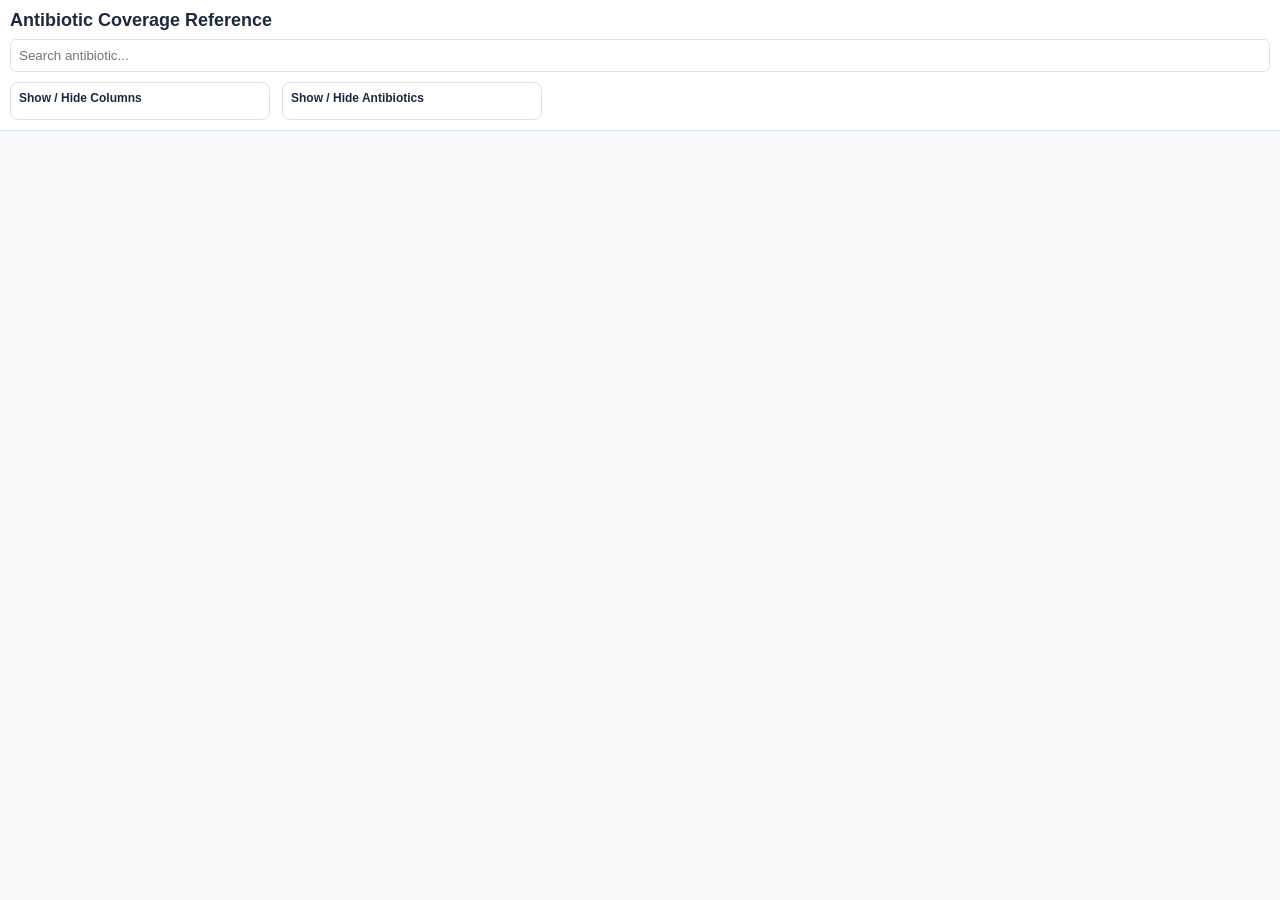
==== coverage/index.html @ c7833dbe "Add initial coverage index HTML file" ====
<!DOCTYPE html>
<html lang="en">
<head>
<meta charset="UTF-8">
<meta name="viewport" content="width=device-width, initial-scale=1.0">

<title>Antibiotic Coverage Reference</title>

<style>
:root{
    --bg:#f8fafc;
    --card:#ffffff;
    --border:#dbe3ea;
    --text:#1e293b;
    --muted:#64748b;

    --yes:#dcfce7;
    --yes-text:#166534;

    --partial:#fef3c7;
    --partial-text:#92400e;

    --no:#fee2e2;
    --no-text:#991b1b;
}

*{
    box-sizing:border-box;
}

body{
    margin:0;
    font-family:Arial, Helvetica, sans-serif;
    background:var(--bg);
    color:var(--text);
    font-size:12px;
}

.header{
    position:sticky;
    top:0;
    z-index:100;
    background:white;
    border-bottom:1px solid var(--border);
    padding:10px;
}

.title{
    font-size:18px;
    font-weight:600;
    margin-bottom:8px;
}

.search{
    width:100%;
    padding:8px;
    border:1px solid var(--border);
    border-radius:6px;
}

.controls{
    display:flex;
    gap:12px;
    flex-wrap:wrap;
    margin-top:10px;
}

.control-box{
    background:var(--card);
    border:1px solid var(--border);
    border-radius:8px;
    padding:8px;
    max-height:180px;
    overflow:auto;
    min-width:260px;
}

.control-box h4{
    margin:0 0 6px;
    font-size:12px;
}

.control-box label{
    display:block;
    margin-bottom:3px;
    cursor:pointer;
}

.table-wrapper{
    overflow:auto;
    padding:10px;
}

table{
    border-collapse:collapse;
    background:white;
    width:max-content;
    min-width:100%;
}

th{
    position:sticky;
    top:0;
    background:#f1f5f9;
    z-index:10;
}

th,td{
    border:1px solid var(--border);
    padding:6px;
    white-space:nowrap;
    text-align:center;
}

td:first-child,
th:first-child{
    text-align:left;
    position:sticky;
    left:0;
    background:white;
    z-index:5;
}

th:first-child{
    background:#f1f5f9;
}

.yes{
    background:var(--yes);
    color:var(--yes-text);
    font-weight:bold;
}

.partial{
    background:var(--partial);
    color:var(--partial-text);
    font-weight:bold;
}

.no{
    background:var(--no);
    color:var(--no-text);
}

.notes{
    max-width:300px;
    white-space:normal;
    text-align:left;
}

.hidden{
    display:none;
}
</style>
</head>

<body>

<div class="header">

    <div class="title">
        Antibiotic Coverage Reference
    </div>

    <input
        id="search"
        class="search"
        placeholder="Search antibiotic..."
    >

    <div class="controls">

        <div class="control-box">
            <h4>Show / Hide Columns</h4>
            <div id="columnControls"></div>
        </div>

        <div class="control-box">
            <h4>Show / Hide Antibiotics</h4>
            <div id="drugControls"></div>
        </div>

    </div>
</div>

<div class="table-wrapper">
    <table id="coverageTable">
        <thead></thead>
        <tbody></tbody>
    </table>
</div>

<script src="app.js"></script>
</body>
</html>
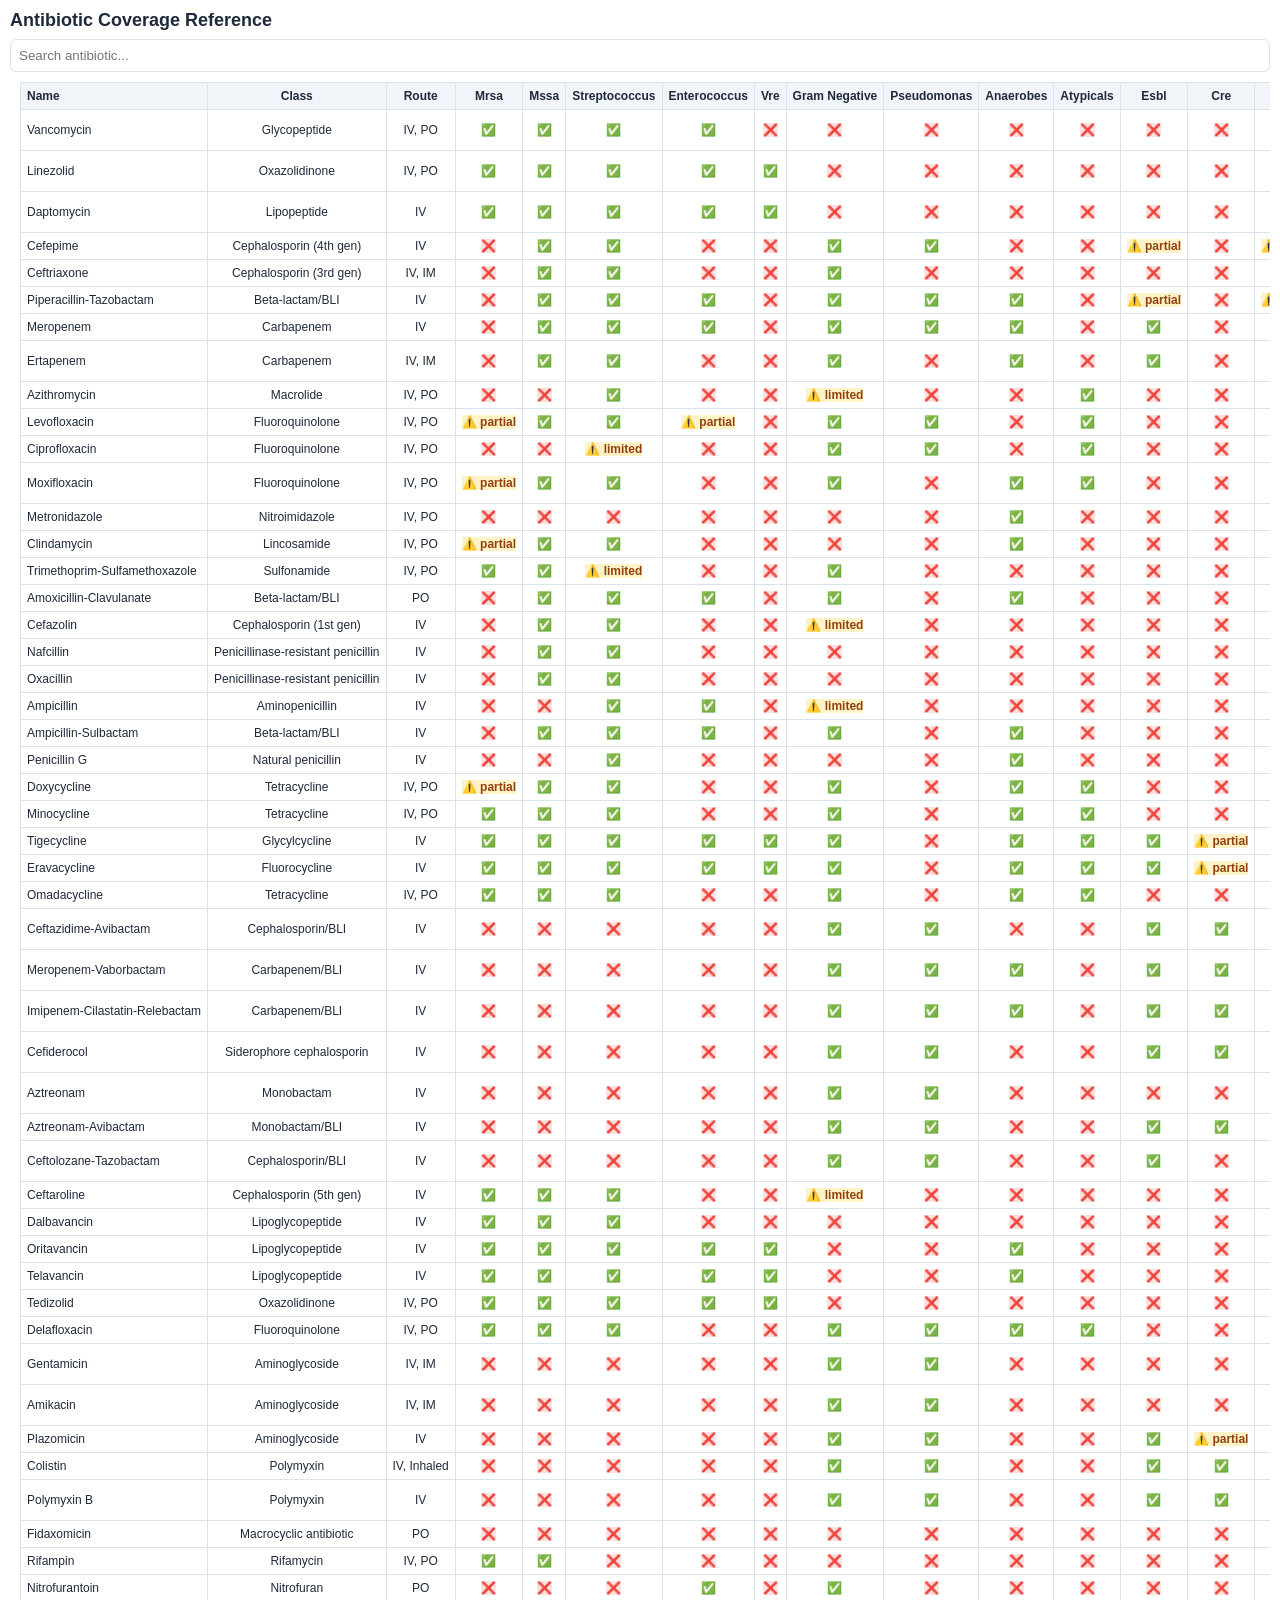
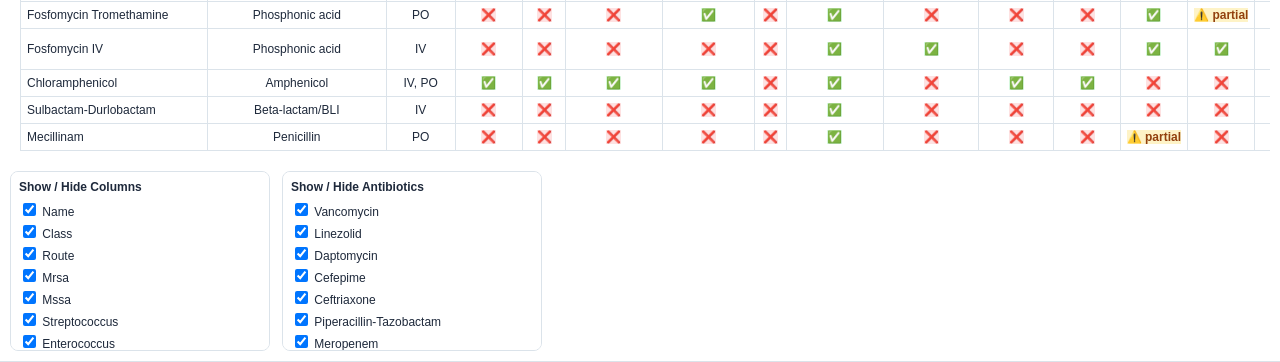
==== commit b2555615: "Update index.html" ====
--- a/coverage/index.html
+++ b/coverage/index.html
@@ -168,21 +168,6 @@
         placeholder="Search antibiotic..."
     >
 
-    <div class="controls">
-
-        <div class="control-box">
-            <h4>Show / Hide Columns</h4>
-            <div id="columnControls"></div>
-        </div>
-
-        <div class="control-box">
-            <h4>Show / Hide Antibiotics</h4>
-            <div id="drugControls"></div>
-        </div>
-
-    </div>
-</div>
-
 <div class="table-wrapper">
     <table id="coverageTable">
         <thead></thead>
@@ -190,6 +175,21 @@
     </table>
 </div>
 
+<div class="controls">
+
+    <div class="control-box">
+        <h4>Show / Hide Columns</h4>
+        <div id="columnControls"></div>
+    </div>
+
+    <div class="control-box">
+        <h4>Show / Hide Antibiotics</h4>
+        <div id="drugControls"></div>
+    </div>
+
+</div>
+
+    
 <script src="app.js"></script>
 </body>
 </html>
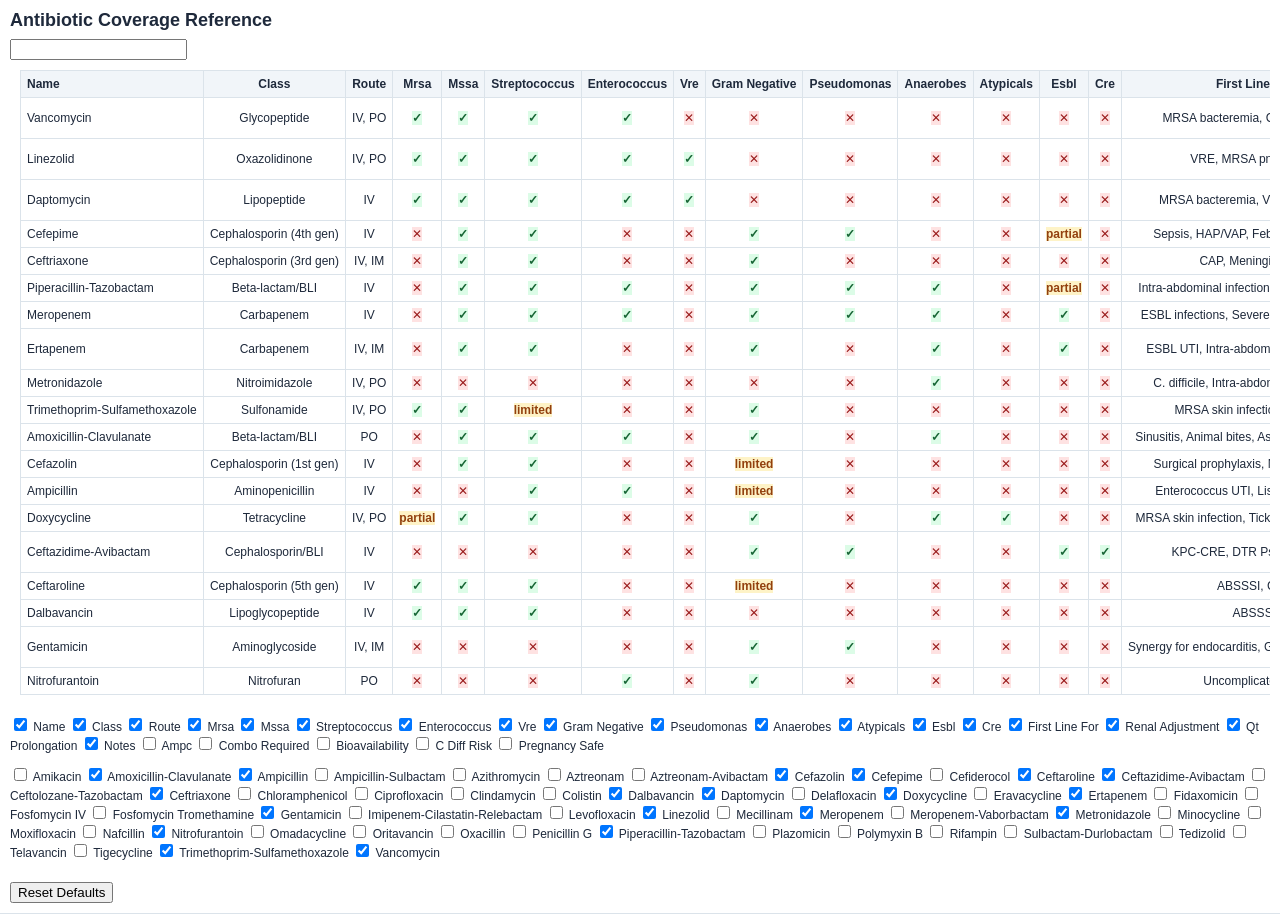
==== commit 3bc84f50: "Refactor search and control elements in index.html" ====
--- a/coverage/index.html
+++ b/coverage/index.html
@@ -162,11 +162,7 @@
         Antibiotic Coverage Reference
     </div>
 
-    <input
-        id="search"
-        class="search"
-        placeholder="Search antibiotic..."
-    >
+<input id="search">
 
 <div class="table-wrapper">
     <table id="coverageTable">
@@ -177,15 +173,8 @@
 
 <div class="controls">
 
-    <div class="control-box">
-        <h4>Show / Hide Columns</h4>
-        <div id="columnControls"></div>
-    </div>
-
-    <div class="control-box">
-        <h4>Show / Hide Antibiotics</h4>
-        <div id="drugControls"></div>
-    </div>
+<div id="columnControls"></div>
+<div id="drugControls"></div>
 
 </div>
 
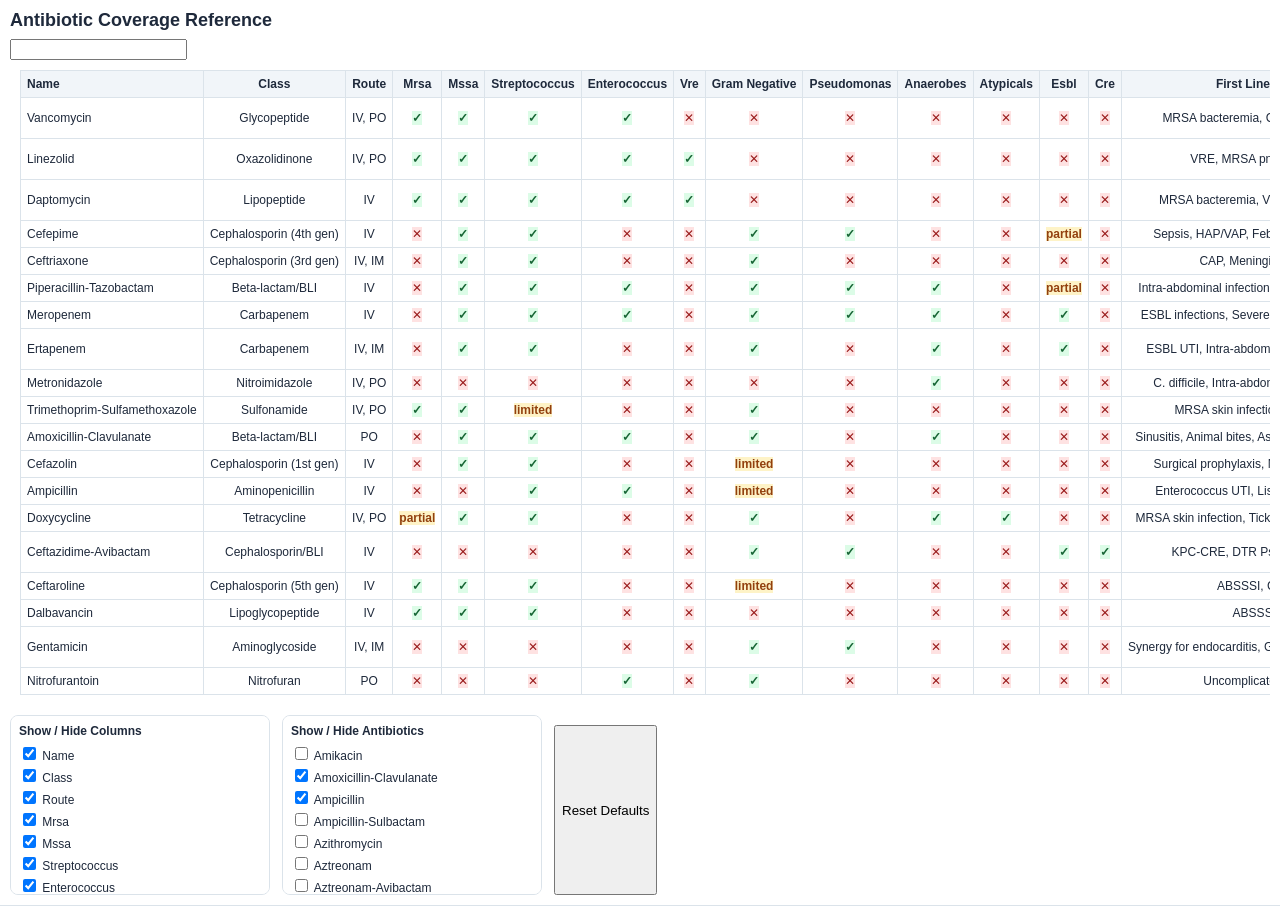
==== commit 4256a287: "Enhance index.html with control boxes for columns and drugs Added controls for showing/hiding column" ====
--- a/coverage/index.html
+++ b/coverage/index.html
@@ -171,10 +171,18 @@
     </table>
 </div>
 
+
 <div class="controls">
 
-<div id="columnControls"></div>
-<div id="drugControls"></div>
+    <div class="control-box">
+        <h4>Show / Hide Columns</h4>
+        <div id="columnControls"></div>
+    </div>
+
+    <div class="control-box">
+        <h4>Show / Hide Antibiotics</h4>
+        <div id="drugControls"></div>
+    </div>
 
 </div>
 
